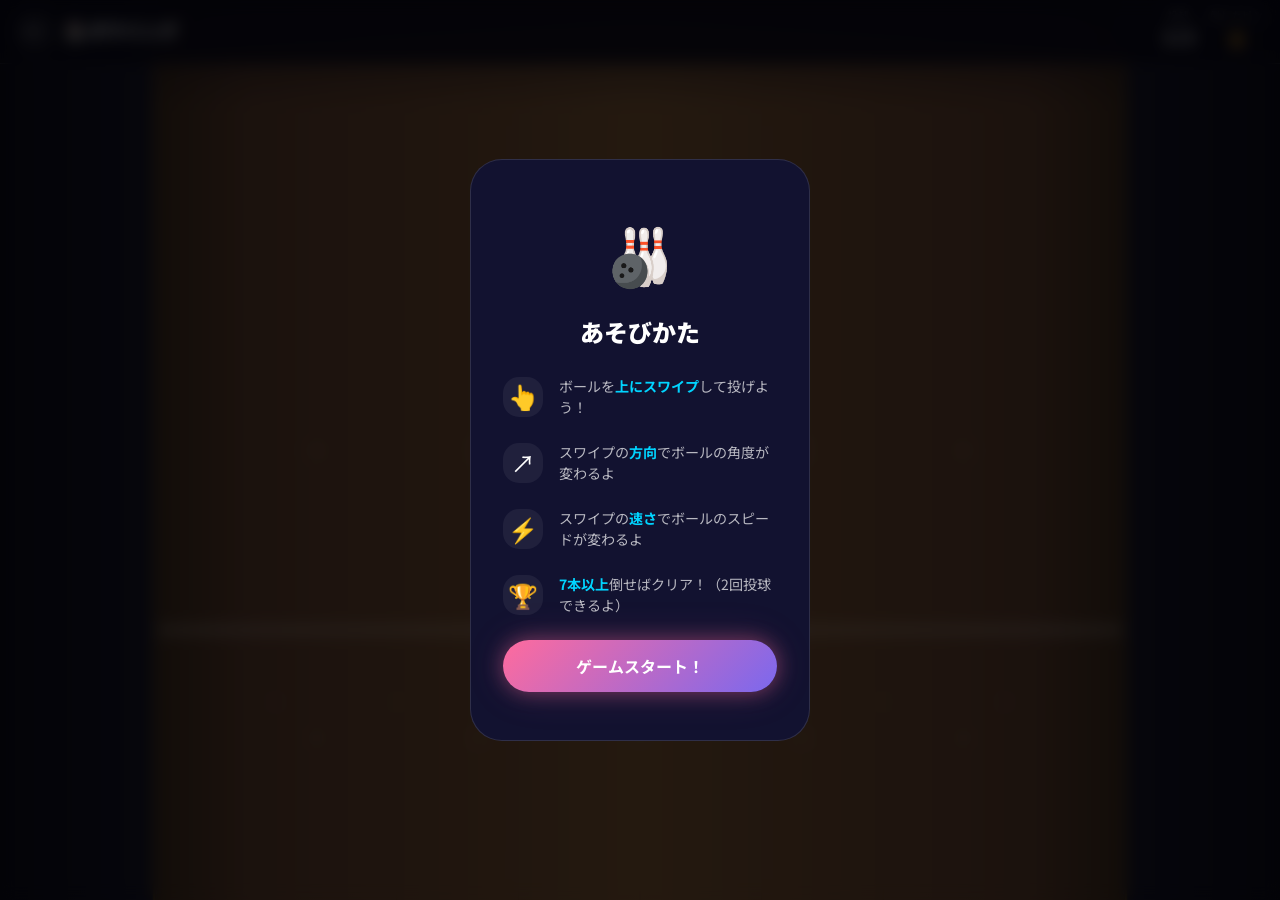
==== bowling/index.html @ a0947b41 "Add files via upload" ====
<!DOCTYPE html>
<html lang="ja">
<head>
  <meta charset="UTF-8">
  <meta name="viewport" content="width=device-width, initial-scale=1.0, user-scalable=no">
  <title>🎳 ボウリング - スタンプラリー</title>
  <link rel="stylesheet" href="../css/style.css">
  <link rel="stylesheet" href="bowling.css">
</head>
<body>
  <!-- Animated Background -->
  <div class="bg-animated">
    <div class="bg-orb"></div>
    <div class="bg-orb"></div>
    <div class="bg-orb"></div>
  </div>

  <!-- Game Header -->
  <div class="game-header-fixed">
    <a href="../index.html" class="back-btn" id="backBtn">←</a>
    <div class="game-title">🎳 ボウリング</div>
    <div class="hud-scores">
      <div class="hud-throw">
        <span class="hud-label">投球</span>
        <span class="hud-value" id="throwDisplay">1 / 2</span>
      </div>
      <div class="hud-pins">
        <span class="hud-label">倒したピン</span>
        <span class="hud-value hud-value--score" id="scoreDisplay">0</span>
      </div>
    </div>
  </div>

  <!-- Game Canvas -->
  <canvas id="gameCanvas"></canvas>

  <!-- Instruction Overlay -->
  <div class="modal-overlay" id="instructionOverlay">
    <div class="modal-content instruction-modal">
      <span class="modal-icon">🎳</span>
      <h2 class="modal-title">あそびかた</h2>
      <div class="instruction-steps">
        <div class="instruction-step">
          <div class="instruction-icon">👆</div>
          <p>ボールを<strong>上にスワイプ</strong>して投げよう！</p>
        </div>
        <div class="instruction-step">
          <div class="instruction-icon">↗️</div>
          <p>スワイプの<strong>方向</strong>でボールの角度が変わるよ</p>
        </div>
        <div class="instruction-step">
          <div class="instruction-icon">⚡</div>
          <p>スワイプの<strong>速さ</strong>でボールのスピードが変わるよ</p>
        </div>
        <div class="instruction-step">
          <div class="instruction-icon">🏆</div>
          <p><strong>7本以上</strong>倒せばクリア！（2回投球できるよ）</p>
        </div>
      </div>
      <button class="btn btn--primary btn--full mt-lg" id="startBtn">ゲームスタート！</button>
    </div>
  </div>

  <!-- Result Modal -->
  <div class="modal-overlay hidden" id="resultOverlay">
    <div class="modal-content">
      <span class="modal-icon" id="resultIcon">🎉</span>
      <h2 class="modal-title" id="resultTitle">クリア！</h2>
      <p class="modal-subtitle" id="resultSubtitle">10本中 8本 倒した！</p>
      <div class="result-score-display">
        <span class="result-score-number" id="resultScore">8</span>
        <span class="result-score-label">/ 10 ピン</span>
      </div>
      <div class="modal-actions">
        <button class="btn btn--primary btn--full" id="retryBtn">もう一度あそぶ</button>
        <button class="btn btn--outline btn--full" id="rallyBtn">スタンプラリーに戻る</button>
      </div>
    </div>
  </div>

  <script src="../js/stamp-manager.js"></script>
  <script src="../js/common.js"></script>
  <script src="bowling.js"></script>
</body>
</html>
---- css/style.css ----
/* ============================================
   🎨 School Event Game - Design System
   ============================================ */

/* --- Google Fonts --- */
@import url('https://fonts.googleapis.com/css2?family=Noto+Sans+JP:wght@400;500;700;900&display=swap');

/* --- CSS Custom Properties --- */
:root {
  /* Background */
  --bg-primary: #0a0a1a;
  --bg-secondary: #121230;
  --bg-tertiary: #1a1a3e;

  /* Neon Accent Colors */
  --neon-pink: #ff6b9d;
  --neon-pink-glow: rgba(255, 107, 157, 0.4);
  --neon-green: #00f5a0;
  --neon-green-glow: rgba(0, 245, 160, 0.4);
  --neon-blue: #7b68ee;
  --neon-blue-glow: rgba(123, 104, 238, 0.4);
  --neon-yellow: #ffd700;
  --neon-yellow-glow: rgba(255, 215, 0, 0.4);
  --neon-orange: #ff8c42;
  --neon-cyan: #00d4ff;

  /* Text */
  --text-primary: #ffffff;
  --text-secondary: rgba(255, 255, 255, 0.7);
  --text-muted: rgba(255, 255, 255, 0.4);

  /* Glass */
  --glass-bg: rgba(255, 255, 255, 0.06);
  --glass-bg-hover: rgba(255, 255, 255, 0.1);
  --glass-border: rgba(255, 255, 255, 0.12);
  --glass-border-hover: rgba(255, 255, 255, 0.2);

  /* Shadows */
  --shadow-sm: 0 2px 8px rgba(0, 0, 0, 0.3);
  --shadow-md: 0 4px 16px rgba(0, 0, 0, 0.4);
  --shadow-lg: 0 8px 32px rgba(0, 0, 0, 0.5);
  --shadow-neon-pink: 0 0 20px var(--neon-pink-glow), 0 0 40px rgba(255, 107, 157, 0.15);
  --shadow-neon-green: 0 0 20px var(--neon-green-glow), 0 0 40px rgba(0, 245, 160, 0.15);
  --shadow-neon-blue: 0 0 20px var(--neon-blue-glow), 0 0 40px rgba(123, 104, 238, 0.15);

  /* Border Radius */
  --radius-sm: 8px;
  --radius-md: 16px;
  --radius-lg: 24px;
  --radius-xl: 32px;
  --radius-full: 9999px;

  /* Typography */
  --font-family: 'Noto Sans JP', -apple-system, BlinkMacSystemFont, sans-serif;

  /* Spacing */
  --space-xs: 4px;
  --space-sm: 8px;
  --space-md: 16px;
  --space-lg: 24px;
  --space-xl: 32px;
  --space-2xl: 48px;
  --space-3xl: 64px;

  /* Transitions */
  --transition-fast: 0.15s ease;
  --transition-normal: 0.3s ease;
  --transition-slow: 0.5s cubic-bezier(0.4, 0, 0.2, 1);
}

/* --- Reset & Base --- */
*,
*::before,
*::after {
  margin: 0;
  padding: 0;
  box-sizing: border-box;
}

html {
  font-size: 16px;
  -webkit-tap-highlight-color: transparent;
  -webkit-text-size-adjust: 100%;
}

body {
  font-family: var(--font-family);
  background: var(--bg-primary);
  color: var(--text-primary);
  min-height: 100dvh;
  overflow-x: hidden;
  line-height: 1.6;
  -webkit-font-smoothing: antialiased;
}

/* --- Animated Background --- */
.bg-animated {
  position: fixed;
  inset: 0;
  z-index: 0;
  overflow: hidden;
  background: linear-gradient(135deg, #0a0a1a 0%, #1a0a2e 30%, #0a1628 60%, #0a0a1a 100%);
}

.bg-animated::before {
  content: '';
  position: absolute;
  top: -50%;
  left: -50%;
  width: 200%;
  height: 200%;
  background: radial-gradient(ellipse at 30% 20%, rgba(123, 104, 238, 0.08) 0%, transparent 50%),
              radial-gradient(ellipse at 70% 80%, rgba(255, 107, 157, 0.06) 0%, transparent 50%),
              radial-gradient(ellipse at 50% 50%, rgba(0, 245, 160, 0.04) 0%, transparent 50%);
  animation: bgFloat 20s ease-in-out infinite;
}

@keyframes bgFloat {
  0%, 100% { transform: translate(0, 0) rotate(0deg); }
  33% { transform: translate(2%, -2%) rotate(1deg); }
  66% { transform: translate(-1%, 1%) rotate(-0.5deg); }
}

/* Floating orbs */
.bg-orb {
  position: absolute;
  border-radius: 50%;
  filter: blur(60px);
  opacity: 0.3;
  animation: orbFloat 15s ease-in-out infinite;
}

.bg-orb:nth-child(1) {
  width: 300px;
  height: 300px;
  background: var(--neon-blue);
  top: 10%;
  left: 10%;
  animation-delay: 0s;
}

.bg-orb:nth-child(2) {
  width: 250px;
  height: 250px;
  background: var(--neon-pink);
  top: 60%;
  right: 5%;
  animation-delay: -5s;
}

.bg-orb:nth-child(3) {
  width: 200px;
  height: 200px;
  background: var(--neon-green);
  bottom: 10%;
  left: 30%;
  animation-delay: -10s;
}

@keyframes orbFloat {
  0%, 100% { transform: translate(0, 0) scale(1); }
  25% { transform: translate(20px, -30px) scale(1.05); }
  50% { transform: translate(-10px, 20px) scale(0.95); }
  75% { transform: translate(15px, 10px) scale(1.02); }
}

/* --- Page Container --- */
.page-container {
  position: relative;
  z-index: 1;
  min-height: 100dvh;
  padding: var(--space-lg) var(--space-md);
  display: flex;
  flex-direction: column;
  align-items: center;
  max-width: 480px;
  margin: 0 auto;
}

/* --- Glass Card --- */
.glass-card {
  background: var(--glass-bg);
  backdrop-filter: blur(16px);
  -webkit-backdrop-filter: blur(16px);
  border: 1px solid var(--glass-border);
  border-radius: var(--radius-lg);
  padding: var(--space-lg);
  transition: all var(--transition-normal);
  width: 100%;
}

.glass-card:hover {
  background: var(--glass-bg-hover);
  border-color: var(--glass-border-hover);
}

.glass-card--interactive {
  cursor: pointer;
}

.glass-card--interactive:active {
  transform: scale(0.98);
}

/* --- Neon Title --- */
.neon-title {
  font-size: 2rem;
  font-weight: 900;
  text-align: center;
  line-height: 1.3;
  letter-spacing: -0.02em;
}

.neon-title--gradient {
  background: linear-gradient(135deg, var(--neon-pink), var(--neon-blue), var(--neon-green));
  background-size: 200% 200%;
  -webkit-background-clip: text;
  -webkit-text-fill-color: transparent;
  background-clip: text;
  animation: gradientShift 4s ease-in-out infinite;
}

@keyframes gradientShift {
  0%, 100% { background-position: 0% 50%; }
  50% { background-position: 100% 50%; }
}

.subtitle {
  font-size: 0.875rem;
  color: var(--text-secondary);
  text-align: center;
  margin-top: var(--space-sm);
}

/* --- Buttons --- */
.btn {
  display: inline-flex;
  align-items: center;
  justify-content: center;
  gap: var(--space-sm);
  padding: 14px 28px;
  border: none;
  border-radius: var(--radius-full);
  font-family: var(--font-family);
  font-size: 1rem;
  font-weight: 700;
  cursor: pointer;
  transition: all var(--transition-normal);
  text-decoration: none;
  position: relative;
  overflow: hidden;
  -webkit-user-select: none;
  user-select: none;
}

.btn::after {
  content: '';
  position: absolute;
  inset: 0;
  border-radius: inherit;
  opacity: 0;
  transition: opacity var(--transition-fast);
  background: rgba(255, 255, 255, 0.1);
}

.btn:active::after {
  opacity: 1;
}

.btn:active {
  transform: scale(0.96);
}

.btn--primary {
  background: linear-gradient(135deg, var(--neon-pink), var(--neon-blue));
  color: white;
  box-shadow: var(--shadow-neon-pink);
}

.btn--primary:hover {
  box-shadow: 0 0 30px var(--neon-pink-glow), 0 0 60px rgba(255, 107, 157, 0.2);
}

.btn--green {
  background: linear-gradient(135deg, var(--neon-green), #00c9a7);
  color: #0a0a1a;
  box-shadow: var(--shadow-neon-green);
}

.btn--blue {
  background: linear-gradient(135deg, var(--neon-blue), var(--neon-cyan));
  color: white;
  box-shadow: var(--shadow-neon-blue);
}

.btn--outline {
  background: transparent;
  color: var(--text-primary);
  border: 1px solid var(--glass-border);
}

.btn--outline:hover {
  border-color: var(--glass-border-hover);
  background: var(--glass-bg);
}

.btn--large {
  padding: 18px 36px;
  font-size: 1.125rem;
}

.btn--full {
  width: 100%;
}

.btn--disabled {
  opacity: 0.5;
  pointer-events: none;
}

/* --- Stamp Card --- */
.stamp-grid {
  display: flex;
  flex-direction: column;
  gap: var(--space-md);
  width: 100%;
}

.stamp-card {
  display: flex;
  align-items: center;
  gap: var(--space-md);
  padding: var(--space-md) var(--space-lg);
  text-decoration: none;
  color: var(--text-primary);
}

.stamp-icon-wrap {
  position: relative;
  width: 64px;
  height: 64px;
  flex-shrink: 0;
}

.stamp-icon {
  width: 64px;
  height: 64px;
  border-radius: 50%;
  display: flex;
  align-items: center;
  justify-content: center;
  font-size: 1.75rem;
  position: relative;
  transition: all var(--transition-normal);
}

.stamp-icon--locked {
  background: rgba(255, 255, 255, 0.05);
  border: 2px dashed rgba(255, 255, 255, 0.15);
  filter: grayscale(1);
  opacity: 0.5;
}

.stamp-icon--bowling {
  background: linear-gradient(135deg, var(--neon-pink), #ff3d7f);
  box-shadow: var(--shadow-neon-pink);
}

.stamp-icon--crane {
  background: linear-gradient(135deg, var(--neon-blue), #5b4ed4);
  box-shadow: var(--shadow-neon-blue);
}

.stamp-icon--mystery {
  background: linear-gradient(135deg, var(--neon-green), #00c9a7);
  box-shadow: var(--shadow-neon-green);
}

.stamp-check {
  position: absolute;
  bottom: -2px;
  right: -2px;
  width: 24px;
  height: 24px;
  background: var(--neon-green);
  border-radius: 50%;
  display: flex;
  align-items: center;
  justify-content: center;
  font-size: 0.75rem;
  color: #0a0a1a;
  font-weight: 900;
  box-shadow: 0 0 8px var(--neon-green-glow);
  animation: stampPop 0.5s cubic-bezier(0.175, 0.885, 0.32, 1.275);
}

@keyframes stampPop {
  0% { transform: scale(0) rotate(-180deg); }
  100% { transform: scale(1) rotate(0deg); }
}

.stamp-info {
  flex: 1;
  min-width: 0;
}

.stamp-name {
  font-size: 1.05rem;
  font-weight: 700;
  margin-bottom: 2px;
}

.stamp-status {
  font-size: 0.8rem;
  color: var(--text-secondary);
}

.stamp-status--completed {
  color: var(--neon-green);
  font-weight: 500;
}

.stamp-arrow {
  color: var(--text-muted);
  font-size: 1.2rem;
  transition: transform var(--transition-fast);
}

.stamp-card:hover .stamp-arrow {
  transform: translateX(4px);
}

/* --- Completion Banner --- */
.completion-banner {
  text-align: center;
  padding: var(--space-xl);
  animation: fadeInUp 0.6s ease;
}

.completion-banner .trophy {
  font-size: 4rem;
  display: block;
  margin-bottom: var(--space-md);
  animation: trophyBounce 1s ease-in-out infinite;
}

@keyframes trophyBounce {
  0%, 100% { transform: translateY(0) scale(1); }
  50% { transform: translateY(-10px) scale(1.05); }
}

.completion-banner h2 {
  font-size: 1.5rem;
  font-weight: 900;
  background: linear-gradient(135deg, var(--neon-yellow), var(--neon-orange));
  -webkit-background-clip: text;
  -webkit-text-fill-color: transparent;
  background-clip: text;
  margin-bottom: var(--space-sm);
}

.completion-banner p {
  color: var(--text-secondary);
  font-size: 0.9rem;
}

/* --- Confetti --- */
.confetti-container {
  position: fixed;
  inset: 0;
  pointer-events: none;
  z-index: 100;
  overflow: hidden;
}

.confetti-piece {
  position: absolute;
  width: 10px;
  height: 10px;
  top: -10px;
  animation: confettiFall linear forwards;
}

@keyframes confettiFall {
  0% {
    transform: translateY(0) rotate(0deg);
    opacity: 1;
  }
  100% {
    transform: translateY(100vh) rotate(720deg);
    opacity: 0;
  }
}

/* --- Game Header --- */
.game-header {
  display: flex;
  align-items: center;
  gap: var(--space-md);
  width: 100%;
  padding-bottom: var(--space-md);
}

.back-btn {
  width: 44px;
  height: 44px;
  border-radius: 50%;
  background: var(--glass-bg);
  border: 1px solid var(--glass-border);
  color: var(--text-primary);
  font-size: 1.2rem;
  display: flex;
  align-items: center;
  justify-content: center;
  cursor: pointer;
  transition: all var(--transition-fast);
  text-decoration: none;
  flex-shrink: 0;
}

.back-btn:active {
  transform: scale(0.92);
  background: var(--glass-bg-hover);
}

.game-title {
  font-size: 1.25rem;
  font-weight: 700;
}

/* --- Score Display --- */
.score-display {
  text-align: center;
  padding: var(--space-md);
}

.score-label {
  font-size: 0.8rem;
  color: var(--text-secondary);
  text-transform: uppercase;
  letter-spacing: 0.1em;
  margin-bottom: var(--space-xs);
}

.score-value {
  font-size: 3rem;
  font-weight: 900;
  background: linear-gradient(135deg, var(--neon-yellow), var(--neon-orange));
  -webkit-background-clip: text;
  -webkit-text-fill-color: transparent;
  background-clip: text;
  line-height: 1;
}

/* --- Modal / Overlay --- */
.modal-overlay {
  position: fixed;
  inset: 0;
  background: rgba(0, 0, 0, 0.7);
  backdrop-filter: blur(8px);
  -webkit-backdrop-filter: blur(8px);
  display: flex;
  align-items: center;
  justify-content: center;
  z-index: 50;
  padding: var(--space-lg);
  animation: fadeIn 0.3s ease;
}

.modal-content {
  background: var(--bg-secondary);
  border: 1px solid var(--glass-border);
  border-radius: var(--radius-xl);
  padding: var(--space-2xl) var(--space-xl);
  text-align: center;
  max-width: 360px;
  width: 100%;
  animation: modalSlideUp 0.4s cubic-bezier(0.175, 0.885, 0.32, 1.275);
}

@keyframes modalSlideUp {
  0% { transform: translateY(30px); opacity: 0; }
  100% { transform: translateY(0); opacity: 1; }
}

.modal-icon {
  font-size: 3.5rem;
  margin-bottom: var(--space-md);
  display: block;
}

.modal-title {
  font-size: 1.5rem;
  font-weight: 900;
  margin-bottom: var(--space-sm);
}

.modal-subtitle {
  color: var(--text-secondary);
  font-size: 0.9rem;
  margin-bottom: var(--space-xl);
}

.modal-actions {
  display: flex;
  flex-direction: column;
  gap: var(--space-sm);
}

/* --- Utility Animations --- */
@keyframes fadeIn {
  from { opacity: 0; }
  to { opacity: 1; }
}

@keyframes fadeInUp {
  from { opacity: 0; transform: translateY(20px); }
  to { opacity: 1; transform: translateY(0); }
}

@keyframes fadeInScale {
  from { opacity: 0; transform: scale(0.9); }
  to { opacity: 1; transform: scale(1); }
}

@keyframes pulse {
  0%, 100% { opacity: 1; }
  50% { opacity: 0.6; }
}

@keyframes shake {
  0%, 100% { transform: translateX(0); }
  25% { transform: translateX(-5px); }
  75% { transform: translateX(5px); }
}

.animate-fade-in { animation: fadeIn 0.5s ease; }
.animate-fade-in-up { animation: fadeInUp 0.5s ease; }
.animate-fade-in-scale { animation: fadeInScale 0.5s ease; }

/* Staggered animations */
.stagger-1 { animation-delay: 0.1s; animation-fill-mode: both; }
.stagger-2 { animation-delay: 0.2s; animation-fill-mode: both; }
.stagger-3 { animation-delay: 0.3s; animation-fill-mode: both; }
.stagger-4 { animation-delay: 0.4s; animation-fill-mode: both; }

/* --- Access Denied Screen --- */
.access-denied {
  text-align: center;
  padding: var(--space-3xl) var(--space-lg);
}

.access-denied .icon {
  font-size: 5rem;
  margin-bottom: var(--space-lg);
  display: block;
  animation: shake 0.5s ease-in-out;
}

.access-denied h1 {
  font-size: 1.5rem;
  font-weight: 900;
  color: var(--neon-pink);
  margin-bottom: var(--space-md);
}

.access-denied p {
  color: var(--text-secondary);
  font-size: 0.95rem;
  margin-bottom: var(--space-xl);
}

/* --- Utility --- */
.text-center { text-align: center; }
.mt-sm { margin-top: var(--space-sm); }
.mt-md { margin-top: var(--space-md); }
.mt-lg { margin-top: var(--space-lg); }
.mt-xl { margin-top: var(--space-xl); }
.mt-2xl { margin-top: var(--space-2xl); }
.mb-md { margin-bottom: var(--space-md); }
.mb-lg { margin-bottom: var(--space-lg); }
.w-full { width: 100%; }
.hidden { display: none !important; }

/* --- Responsive --- */
@media (min-width: 480px) {
  .page-container {
    padding: var(--space-xl) var(--space-lg);
  }
}
---- bowling/bowling.css ----
/* ============================================
   🎳 Bowling Game - Styles
   ============================================ */

/* --- Layout --- */
.game-header-fixed {
  position: fixed;
  top: 0;
  left: 0;
  right: 0;
  z-index: 30;
  display: flex;
  align-items: center;
  gap: var(--space-sm);
  padding: var(--space-sm) var(--space-md);
  background: rgba(10, 10, 26, 0.85);
  backdrop-filter: blur(12px);
  -webkit-backdrop-filter: blur(12px);
  border-bottom: 1px solid var(--glass-border);
}

.game-header-fixed .back-btn {
  width: 38px;
  height: 38px;
  font-size: 1.1rem;
}

.game-header-fixed .game-title {
  font-size: 1.1rem;
  font-weight: 700;
  white-space: nowrap;
}

.hud-scores {
  display: flex;
  gap: var(--space-md);
  margin-left: auto;
}

.hud-throw,
.hud-pins {
  display: flex;
  flex-direction: column;
  align-items: center;
  gap: 1px;
}

.hud-label {
  font-size: 0.6rem;
  color: var(--text-muted);
  text-transform: uppercase;
  letter-spacing: 0.08em;
  font-weight: 500;
}

.hud-value {
  font-size: 0.95rem;
  font-weight: 900;
  color: var(--text-primary);
}

.hud-value--score {
  background: linear-gradient(135deg, var(--neon-yellow), var(--neon-orange));
  -webkit-background-clip: text;
  -webkit-text-fill-color: transparent;
  background-clip: text;
  font-size: 1.2rem;
}

/* --- Canvas --- */
#gameCanvas {
  position: fixed;
  top: 0;
  left: 0;
  width: 100%;
  height: 100%;
  z-index: 1;
  touch-action: none;
}

/* --- Instruction Modal --- */
.instruction-modal {
  max-width: 340px;
}

.instruction-steps {
  display: flex;
  flex-direction: column;
  gap: var(--space-md);
  margin-top: var(--space-lg);
  text-align: left;
}

.instruction-step {
  display: flex;
  align-items: center;
  gap: var(--space-md);
}

.instruction-icon {
  font-size: 1.5rem;
  width: 40px;
  height: 40px;
  display: flex;
  align-items: center;
  justify-content: center;
  background: var(--glass-bg);
  border-radius: var(--radius-md);
  flex-shrink: 0;
}

.instruction-step p {
  font-size: 0.88rem;
  color: var(--text-secondary);
  line-height: 1.5;
}

.instruction-step strong {
  color: var(--neon-cyan);
  font-weight: 700;
}

/* --- Result Modal --- */
.result-score-display {
  display: flex;
  align-items: baseline;
  justify-content: center;
  gap: var(--space-sm);
  margin-bottom: var(--space-xl);
  padding: var(--space-md);
  background: var(--glass-bg);
  border-radius: var(--radius-lg);
  border: 1px solid var(--glass-border);
}

.result-score-number {
  font-size: 3.5rem;
  font-weight: 900;
  line-height: 1;
  background: linear-gradient(135deg, var(--neon-yellow), var(--neon-orange));
  -webkit-background-clip: text;
  -webkit-text-fill-color: transparent;
  background-clip: text;
}

.result-score-label {
  font-size: 1.1rem;
  color: var(--text-secondary);
  font-weight: 500;
}

/* --- Swipe guide indicator on canvas --- */
.swipe-guide {
  position: fixed;
  bottom: 100px;
  left: 50%;
  transform: translateX(-50%);
  z-index: 5;
  pointer-events: none;
  text-align: center;
  animation: swipeGuideFloat 2s ease-in-out infinite;
}

.swipe-guide-text {
  font-size: 0.8rem;
  color: var(--text-muted);
  font-weight: 500;
}

@keyframes swipeGuideFloat {
  0%, 100% { opacity: 0.6; transform: translateX(-50%) translateY(0); }
  50% { opacity: 1; transform: translateX(-50%) translateY(-8px); }
}

/* --- Overlay z-index fix --- */
.modal-overlay {
  z-index: 50;
}

/* --- Ball trail glow (drawn on canvas, but we can add some css juice) --- */
@keyframes pinScatter {
  0% { transform: scale(1); }
  50% { transform: scale(1.3); }
  100% { transform: scale(0); opacity: 0; }
}

/* --- Score animation --- */
@keyframes scoreFlash {
  0% { transform: scale(1); }
  50% { transform: scale(1.4); color: var(--neon-yellow); }
  100% { transform: scale(1); }
}

.score-flash {
  animation: scoreFlash 0.4s ease;
}

/* --- Responsive tweaks --- */
@media (min-height: 700px) {
  .instruction-steps {
    gap: var(--space-lg);
  }
}
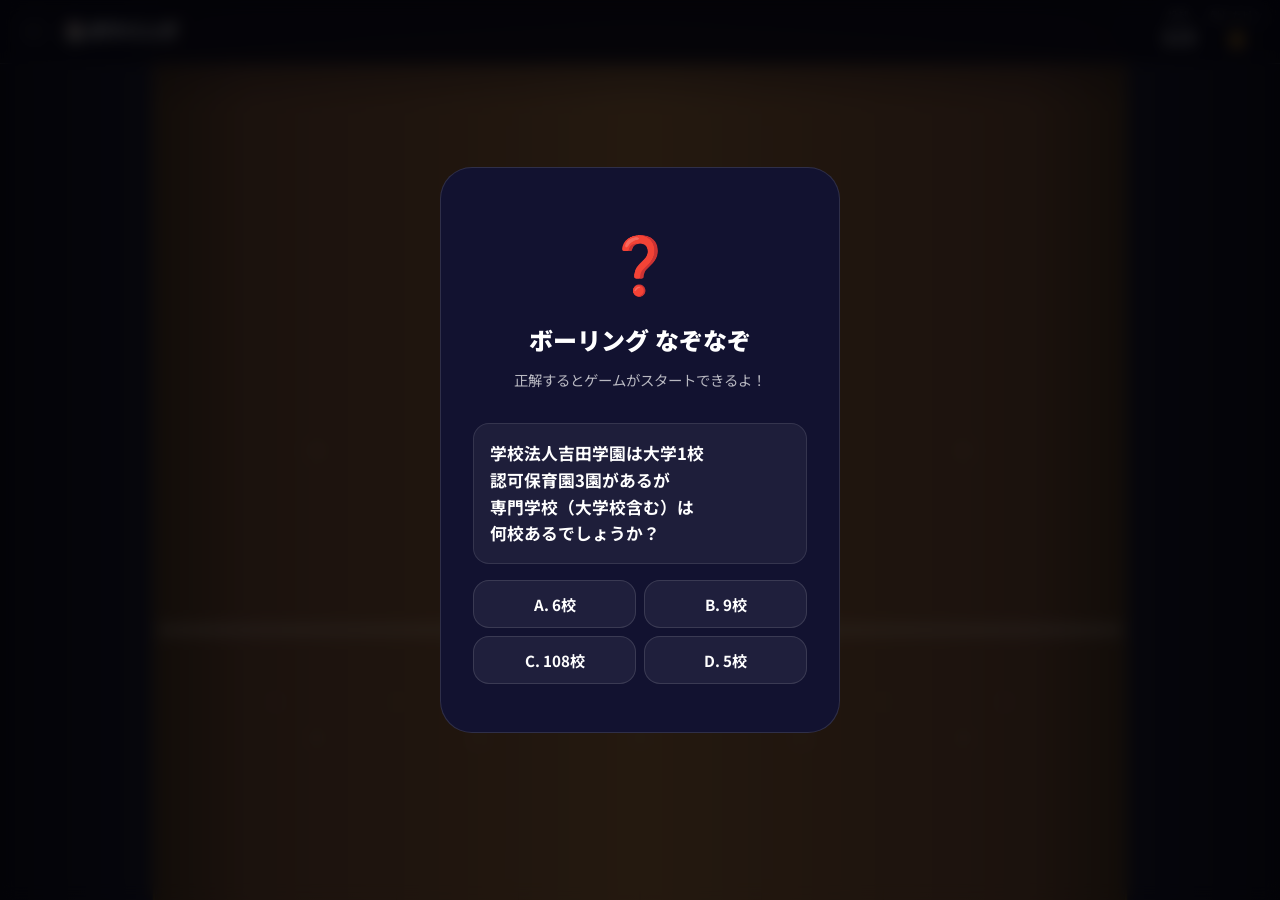
==== commit 245ed886: "Add files via upload" ====
--- a/bowling/index.html
+++ b/bowling/index.html
@@ -17,7 +17,7 @@
 
   <!-- Game Header -->
   <div class="game-header-fixed">
-    <a href="../index.html" class="back-btn" id="backBtn">←</a>
+    <a href="javascript:void(0)" class="back-btn disabled-link" id="backBtn" title="スコア保存後に利用可能">←</a>
     <div class="game-title">🎳 ボウリング</div>
     <div class="hud-scores">
       <div class="hud-throw">
@@ -78,7 +78,34 @@
     </div>
   </div>
 
+  <!-- Riddle Overlay (Shown only on first play before game) -->
+  <div class="modal-overlay hidden" id="riddleOverlay">
+    <div class="modal-content riddle-modal">
+      <span class="modal-icon">❓</span>
+      <h2 class="modal-title">ボーリング なぞなぞ</h2>
+      <p class="modal-subtitle">正解するとゲームがスタートできるよ！</p>
+      
+      <div class="riddle-question-box" id="riddleQuestion">
+        学校法人吉田学園は大学1校<br>認可保育園3園があるが<br>
+        専門学校（大学校含む）は<br>何校あるでしょうか？
+      </div>
+
+      <div class="riddle-options-grid" id="riddleOptions">
+        <button class="riddle-option-btn" data-index="0">A. 6校</button>
+        <button class="riddle-option-btn" data-index="1">B. 9校</button>
+        <button class="riddle-option-btn" data-index="2">C. 108校</button>
+        <button class="riddle-option-btn" data-index="3">D. 5校</button>
+      </div>
+
+      <!-- Feedback Area -->
+      <div class="riddle-feedback hidden" id="riddleFeedback"></div>
+
+      <button class="btn btn--primary btn--full mt-md hidden" id="riddleProceedBtn">ゲームへ進む！🎳</button>
+    </div>
+  </div>
+
   <script src="../js/stamp-manager.js"></script>
+  <script src="../js/user-manager.js"></script>
   <script src="../js/common.js"></script>
   <script src="bowling.js"></script>
 </body>
--- a/css/style.css
+++ b/css/style.css
@@ -682,9 +682,207 @@
 .w-full { width: 100%; }
 .hidden { display: none !important; }
 
+/* --- Nickname & User Greeting --- */
+.user-greeting {
+  background: linear-gradient(135deg, rgba(123, 104, 238, 0.15), rgba(0, 245, 160, 0.1));
+  border: 1px solid rgba(123, 104, 238, 0.3);
+  border-radius: var(--radius-md);
+  padding: 10px 16px;
+  margin-bottom: var(--space-md);
+  display: flex;
+  align-items: center;
+  justify-content: center;
+  gap: var(--space-sm);
+  font-size: 0.95rem;
+  font-weight: 700;
+  box-shadow: 0 4px 12px rgba(0, 0, 0, 0.2);
+}
+
+.user-name-text {
+  color: var(--neon-cyan);
+  font-size: 1.1rem;
+}
+
+/* --- Nickname Input Modal --- */
+.input-field {
+  width: 100%;
+  padding: 14px 16px;
+  font-size: 1.1rem;
+  font-family: var(--font-family);
+  background: rgba(255, 255, 255, 0.08);
+  border: 1.5px solid var(--glass-border);
+  border-radius: var(--radius-md);
+  color: var(--text-primary);
+  outline: none;
+  transition: all var(--transition-normal);
+  text-align: center;
+}
+
+.input-field:focus {
+  border-color: var(--neon-cyan);
+  box-shadow: 0 0 15px rgba(0, 212, 255, 0.3);
+  background: rgba(255, 255, 255, 0.12);
+}
+
+.input-field::placeholder {
+  color: var(--text-muted);
+}
+
+/* --- Score & Evaluation Section --- */
+.score-summary-grid {
+  display: grid;
+  grid-template-columns: 1fr 1fr;
+  gap: var(--space-md);
+  width: 100%;
+  margin-top: var(--space-sm);
+}
+
+.score-card {
+  background: rgba(255, 255, 255, 0.04);
+  border: 1px solid var(--glass-border);
+  border-radius: var(--radius-md);
+  padding: var(--space-md);
+  text-align: center;
+  display: flex;
+  flex-direction: column;
+  align-items: center;
+  gap: 4px;
+}
+
+.score-card-title {
+  font-size: 0.8rem;
+  color: var(--text-secondary);
+  font-weight: 500;
+}
+
+.score-card-val {
+  font-size: 1.5rem;
+  font-weight: 900;
+  color: var(--text-primary);
+  line-height: 1.2;
+}
+
+.rank-badge {
+  display: inline-block;
+  padding: 2px 10px;
+  border-radius: var(--radius-full);
+  font-size: 0.85rem;
+  font-weight: 900;
+  letter-spacing: 0.05em;
+  margin-top: 2px;
+}
+
+.rank-badge--A {
+  background: linear-gradient(135deg, #ffd700, #ff8c42);
+  color: #100b00;
+  box-shadow: 0 0 10px rgba(255, 215, 0, 0.4);
+}
+
+.rank-badge--B {
+  background: linear-gradient(135deg, #00d4ff, #7b68ee);
+  color: #ffffff;
+  box-shadow: 0 0 10px rgba(0, 212, 255, 0.3);
+}
+
+.rank-badge--C {
+  background: rgba(255, 255, 255, 0.15);
+  color: var(--text-secondary);
+}
+
+.rank-badge--none {
+  background: rgba(255, 255, 255, 0.05);
+  color: var(--text-muted);
+  font-weight: normal;
+  font-size: 0.75rem;
+}
+
+/* --- Disabled Game Link Card --- */
+.stamp-card.disabled-link {
+  opacity: 0.65;
+  filter: grayscale(0.4);
+  cursor: pointer;
+}
+
+.back-btn.disabled-link {
+  opacity: 0.3;
+  pointer-events: none;
+  cursor: not-allowed;
+}
+
+/* --- Riddle Modal & Options --- */
+.riddle-modal {
+  max-width: 400px;
+}
+
+.riddle-question-box {
+  background: rgba(255, 255, 255, 0.05);
+  border: 1px solid rgba(255, 255, 255, 0.1);
+  border-radius: var(--radius-md);
+  padding: var(--space-md);
+  margin: var(--space-md) 0;
+  font-size: 1.05rem;
+  line-height: 1.6;
+  font-weight: 700;
+  color: var(--text-primary);
+  text-align: left;
+}
+
+.riddle-options-grid {
+  display: grid;
+  grid-template-columns: 1fr 1fr;
+  gap: var(--space-sm);
+  margin-top: var(--space-sm);
+  width: 100%;
+}
+
+.riddle-option-btn {
+  background: var(--glass-bg);
+  border: 1.5px solid var(--glass-border);
+  border-radius: var(--radius-md);
+  padding: 12px 10px;
+  font-size: 0.95rem;
+  font-weight: 700;
+  color: var(--text-primary);
+  font-family: var(--font-family);
+  cursor: pointer;
+  transition: all var(--transition-fast);
+  text-align: center;
+}
+
+.riddle-option-btn:hover {
+  background: var(--glass-bg-hover);
+  border-color: var(--neon-cyan);
+}
+
+.riddle-option-btn:active {
+  transform: scale(0.96);
+}
+
+.riddle-feedback {
+  margin-top: var(--space-md);
+  padding: 12px;
+  border-radius: var(--radius-md);
+  font-size: 0.9rem;
+  line-height: 1.5;
+  animation: fadeIn 0.3s ease;
+}
+
+.riddle-feedback--success {
+  background: rgba(0, 245, 160, 0.15);
+  border: 1px solid rgba(0, 245, 160, 0.4);
+  color: var(--neon-green);
+}
+
+.riddle-feedback--error {
+  background: rgba(255, 107, 157, 0.15);
+  border: 1px solid rgba(255, 107, 157, 0.4);
+  color: var(--neon-pink);
+}
+
 /* --- Responsive --- */
 @media (min-width: 480px) {
   .page-container {
     padding: var(--space-xl) var(--space-lg);
   }
 }
+
--- a/bowling/bowling.css
+++ b/bowling/bowling.css
@@ -201,3 +201,26 @@
     gap: var(--space-lg);
   }
 }
+
+/* --- Strike / Spare badge text --- */
+.strike-badge {
+  background: linear-gradient(135deg, #ff6b35, #ffd700);
+  -webkit-background-clip: text;
+  -webkit-text-fill-color: transparent;
+  background-clip: text;
+}
+
+.spare-badge {
+  background: linear-gradient(135deg, #00d4ff, #7b68ee);
+  -webkit-background-clip: text;
+  -webkit-text-fill-color: transparent;
+  background-clip: text;
+}
+
+/* Big flash text pop animation (added via JS inline styles) */
+@keyframes bigTextPop {
+  0%   { transform: translate(-50%, -50%) scale(0.5); opacity: 0; }
+  50%  { transform: translate(-50%, -50%) scale(1.15); opacity: 1; }
+  80%  { transform: translate(-50%, -50%) scale(1.05); opacity: 1; }
+  100% { transform: translate(-50%, -50%) scale(1.3); opacity: 0; }
+}
